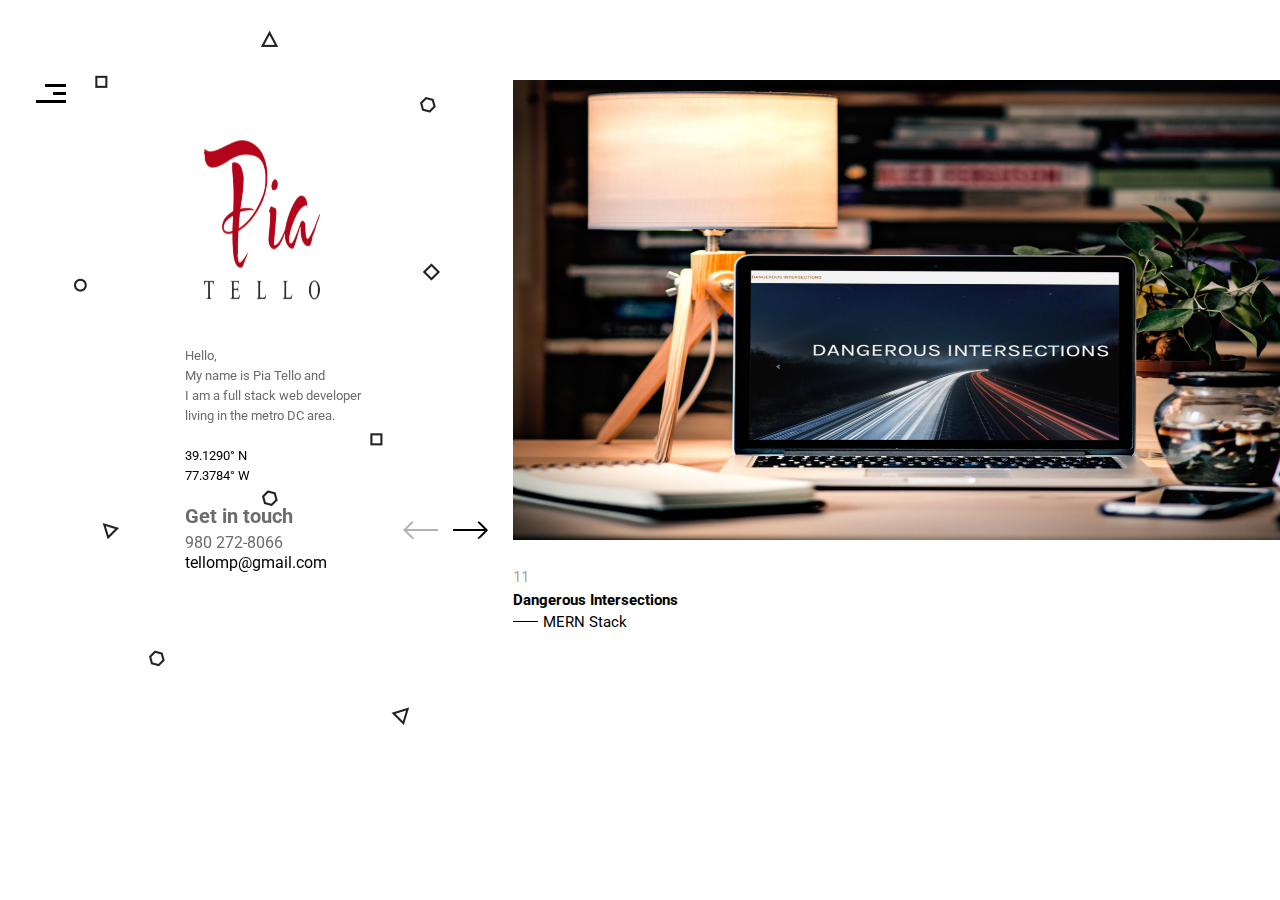
==== index.html @ d05d0366 "initial" ====
<!DOCTYPE HTML>
<html lang="en-US">
    <head>
        <title>Pia Tello's Portfolio</title>
        <meta http-equiv="Content-Type" content="text/html; charset=UTF-8"/>
       
        <meta name="keywords" content="HTML, CSS, JavaScript, PHP" />
 
        <meta name="viewport" content="width=device-width, initial-scale=1, maximum-scale=1"/>

        <link rel="shortcut icon" href="images/favicon.ico" />       
        <link href='http://fonts.googleapis.com/css?family=Montserrat%7CRoboto:300,300i,400,700' rel='stylesheet' type='text/css'/>		
        <link rel="stylesheet" type="text/css"  href='css/clear.css' />
        <link rel="stylesheet" type="text/css"  href='css/common.css' />
        <link rel="stylesheet" type="text/css"  href='css/font-awesome.min.css' />
        <link rel="stylesheet" type="text/css"  href='css/flickity.min.css' />
        <link rel="stylesheet" type="text/css"  href='css/sm-clean.css' />        
        <link rel="stylesheet" type="text/css"  href='style.css' />

        <!--[if lt IE 9]>
                <script src="js/html5.js"></script>            
                <script src="js/respond.min.js"></script>                   
        <![endif]-->  
    </head>


    <body class="home">

        <!-- Preloader Gif -->
        <div class="doc-loader"></div>

        <!-- Left Part Sidebar -->
        <div class="menu-left-part">
            <nav id="header-main-menu">
                <ul class="main-menu sm sm-clean">
                    <li><a href="index.html">Home</a></li>
                    <li><a href="about.html">About Me</a></li>               
                    <li><a href="contact.html">Skills</a></li>
                </ul>
            </nav>        
            <footer>
                <div class="footer-info">    
                    <p class="footer-social">
                        <a href="https://www.linkedin.com/in/piatello/"><span class="fa fa-linkedin"></span></a>
                        <a href="https://www.instagram.com/piaa650/"><span class="fa fa-instagram"></span></a> 
                        <a href="https://github.com/tellomp"><span class="fa fa-github"></span></a>                         
                    </p>

                </div>
            </footer>
        </div>

        <!-- Right Part Sidebar -->
        <div class="menu-right-part">      
            <div class="toggle-holder">
                <div id="toggle">
                    <div class="menu-line"></div>
                </div>
            </div>                        
        </div>        						        


        <!-- Home Content -->
        <div id="content" class="site-content">

            <div class="content-left">
                <div class="content-left-holder">
                    <div class="welcome-content">
                            <img class="welcome-image" src="images/background_02.png" alt="" />
                        <h1 class="site-logo">
                            <a href="index.html">
                                <img src="images/piaLogo.png" style= "margin : 8px"alt="Ocularus">
                            </a>
                        </h1>
                        <div class="site-description">
                            Hello,<br>
                            My name is Pia Tello and <br>
                            I am a full stack web developer living in the metro DC area.
                            <br>
                            <br>
                            <a href="https://goo.gl/maps/cgpAXc1v6xfmprLf6" target="_blank">
                                39.1290° N <br>
                                77.3784° W
                            </a>
                            <br>
                            <br>
                            <p style= "font-size: 15pt; font-weight: bolder; padding-bottom:7px"> Get in touch</i></p> 
                            <p style= "font-size: 12pt;"> 980 272-8066</p>
                            <p>
                            <a style= "font-size: 12pt;" href="mailto:hello@yoursite.com">tellomp@gmail.com</a>
                            </p>
                        </div>
                    </div>
                </div>
            </div>

            <div class="content-right">
                <div class="slider-wrapper">	         
                    <div class="carousel-slider">
                        <div class="carousel">
                                <div class="carousel-cell">
                                        <img src="./images/dangerousIntersections.jpg" alt="" style = "width: 850px; height:600px"/></a>
                                        <p class="post-num">11</p>
                                        <h3 class="entry-title"><a href=" https://tellomp.github.io/Psychic-Game/">Dangerous Intersections</a></h3>
                                        <p class="cat-links">MERN Stack</p>
                                </div> 
                                <div class="carousel-cell">
                                        <img src="./images/psychicGame.jpg" alt="" style = "width: 850px; height:600px"/></a>
                                        <p class="post-num">10</p>
                                        <h3 class="entry-title"><a href=" https://tellomp.github.io/Psychic-Game/">Psychic Game</a></h3>
                                        <p class="cat-links">jQuery</p>
                                </div> 
                                <div class="carousel-cell">
                                        <img src="./images/clickygame.jpg" alt=" " style = "width: 850px; height:600px"/></a>
                                        <p class="post-num">09</p>
                                        <h3 class="entry-title"><a href="https://tellomp-clicky-game.herokuapp.com/">Clicky Game</a></h3>
                                        <p class="cat-links">React</p>
                                </div> 
                                <div class="carousel-cell">
                                        <img src="images/scandal.jpg" alt="" style = "width: 850px; height:600px"/></a>
                                        <p class="post-num">08</p>
                                        <h3 class="entry-title"><a href="https://tellomp.github.io/TriviaGame/">Trivia Game</a></h3>
                                        <p class="cat-links">JavaScript</p>
                                    </div>  
                                <div class="carousel-cell">
                                        <img src="images/myTravel.jpg" alt="" style = "width: 850px; height:600px"/>
                                        <p class="post-num">07</p>
                                        <h3 class="entry-title"><a href="images/portfolio_img_04.jpg">myTravelApp</a></h3>
                                        <p class="cat-links">Project 2</p>
                                    </div>  
                                <div class="carousel-cell">
                                        <img src="images/giphyPage.jpg" alt=""style = "width: 850px; height:600px" />
                                        <p class="post-num">06</p>
                                        <h3 class="entry-title"><a href="ttps://tellomp.github.io/GiphyPage">GifTastic</a></h3>
                                        <p class="cat-links">API/Ajax Calls</p>
                                    </div>  
                            <div class="carousel-cell">
                                <img src="images/liri.jpg" alt="" style = "width: 850px; height:600px"/>
                                <p class="post-num">05</p>
                                <h3 class="entry-title"><a href="https://github.com/tellomp/liri-node-app">Liri Bot</a></h3>
                                <p class="cat-links">Node.js/CLI</p>
                            </div>                       
                            <div class="carousel-cell">
                                <img src="images/bamazon.jpg" alt="" style = "width: 850px; height:600px"/>
                                <p class="post-num">04</p>
                                <h3 class="entry-title"><a href="https://github.com/tellomp/bamazon">Bamazon</a></h3>
                                <p class="cat-links">Node.js & mySQL</p>
                            </div>                       
                            <div class="carousel-cell">
                                <img src="images/burger.jpg" alt=""style = "width: 850px; height:600px" />
                                <p class="post-num">03</p>
                                <h3 class="entry-title"><a href="https://github.com/tellomp/burgerApp">Burger App</a></h3>
                                <p class="cat-links">Node Express Handlebars</p>
                            </div>                       
                            <div class="carousel-cell">
                                <img src="images/friendsFinder.jpg" alt=""style = "width: 850px; height:600px" />
                                <p class="post-num">02</p>
                                <h3 class="entry-title"><a href="https://frozen-inlet-63298.herokuapp.com/">Friend Finder</a></h3>
                                <p class="cat-links">Node.js & Express Servers</p>
                            </div>                                                     
                            <div class="carousel-cell">
                                    <img src="images/crystal.jpg" alt="" style = "width: 850px; height:600px"/>
                                    <p class="post-num">01</p>
                                    <h3 class="entry-title"><a href="https://tellomp.github.io/unit-4-game/">Crystal Game</a></h3>
                                    <p class="cat-links">JQuery</p>
                                </div>                                                 
                        </div>                                              
                    </div>                          
                </div>
            </div>
            <div class="clear"></div>
        </div>        

        <!--Load JavaScript-->
        <script type="text/javascript" src="js/jquery.js"></script>
        <script type='text/javascript' src='js/imagesloaded.pkgd.js'></script>                
        <script type='text/javascript' src='js/isotope.pkgd.js'></script>                
        <script type='text/javascript' src='js/jquery.smartmenus.min.js'></script>           
        <script type='text/javascript' src='js/flickity.pkgd.min.js'></script>
        <script type='text/javascript' src='js/jquery.fitvids.js'></script>                          
        <script type='text/javascript' src='js/jquery.easing.1.3.js'></script>                          
        <script type='text/javascript' src='js/main.js'></script>
    </body>
</html>
---- css/clear.css ----
html, body, div, span, object, iframe,
h1, h2, h3, h4, h5, h6, p, blockquote, pre,
abbr, address, cite, code,
del, dfn, em, img, ins, kbd, q, samp,
small, strong, sub, sup, var,
b, i, ol, ul, li,
fieldset, form, label, legend,
table, caption, tbody, tfoot, thead, tr, th, td,
article, aside, canvas, details, figcaption, figure, 
footer, header, hgroup, menu, nav, section, summary,
time, mark, audio, video {
    margin:0;
    padding:0;
    border:0;
    outline: none;
    font-size:100%;
    vertical-align:baseline;
    background:transparent;
}

body {
    line-height:1;
}

article,aside,details,figcaption,figure,
footer,header,hgroup,menu,nav,section { 
    display:block;
}

nav ul,ul,ol {
    list-style:none;
}

blockquote, q {
    quotes:none;
}

blockquote:before, blockquote:after,
q:before, q:after {
    content:'';
    content:none;
}

a {
    margin:0;
    padding:0;
    font-size:100%;
	outline: none;
    vertical-align:baseline;
    background:transparent;
}

ins {
    background-color:#ff9;
    color:#000;
    text-decoration:none;
}

mark {
    background-color:#ff9;
    color:#000; 
    font-style:italic;
    font-weight:bold;
}

del {
    text-decoration: line-through;
}

abbr[title], dfn[title] {
    border-bottom:1px dotted;
    cursor:help;
}

table {
    border-collapse:collapse;
    border-spacing:0;
}

hr {
    display:block;
    height:1px;
    border:0;   
    border-top:1px solid #cccccc;
    margin:1em 0;
    padding:0;
}

input, select {
    vertical-align:middle;
}

input:focus, textarea:focus
{
    outline: none;
}
---- css/common.css ----
.block
{
    display: block;
}
.hidden
{
    display: none;
}
.clear
{
    clear: both;
}
.left
{
    float: left;
}
.right
{
    float: right;
}
.line-height
{
    line-height: 0;
}
.clear-right
{
    clear: right;
}
.clear-left
{
    clear: left;
}
.center-relative
{
    margin-left: auto;
    margin-right: auto;
}
.center-absolute
{
    left: 50%;
}
.center-text
{
    text-align: center !important;
}
.text-left
{
    text-align: left;
}
.text-right
{
    text-align: right;
}
.absolute
{
    position: absolute;
}
.fixed
{
    position: fixed;
}
.relative
{
    position: relative;
}
.margin-0, .margin-0 img
{
    margin: 0 !important;
    line-height: 0;
}
.top-0
{
    margin-top: 0 !important;
}
.top-5
{
    margin-top: 5px !important;	
}
.top-10
{
    margin-top: 10px;	
}
.top-15
{
    margin-top: 15px;	
}
.top-20
{
    margin-top: 20px;
}
.top-25
{
    margin-top: 25px;	
}
.top-30
{
    margin-top: 30px;	
}
.top-50
{
    margin-top: 50px;	
}
.top-60
{
    margin-top: 60px;	
}
.top-70
{
    margin-top: 70px;	
}
.top-75
{
    margin-top: 75px;	
}
.top-80
{
    margin-top: 80px;
}
.top-100
{
    margin-top: 100px;	
}
.top-105
{
    margin-top: 105px;	
}
.top-120
{
    margin-top: 120px;
}
.top-150
{
    margin-top: 150px;	
}
.top-200
{
    margin-top: 200px;	
}
.top-negative-30
{
    margin-top: -30px;
}
.left-35
{
    margin-left:35px;
}
.right-35
{
    margin-right:35px;
}
.bottom-0
{
    margin-bottom: 0 !important;
}
.bottom-10
{
    margin-bottom: 10px !important;
}
.bottom-20
{
    margin-bottom: 20px !important;
}
.bottom-25
{
    margin-bottom: 25px !important;
}
.bottom-30
{
    margin-bottom: 30px !important;
}
.bottom-50
{
    margin-bottom: 50px !important;
}
.bottom-100
{
    margin-bottom: 100px !important;
}
.bottom-150
{
    margin-bottom: 150px !important;
}
.bottom-200
{
    margin-bottom: 200px !important;
}
.width-25
{
    width: 25%;
}
.width-50
{
    width: 50%;
}
.width-75
{
    width: 75%;
}
.width-85
{
    width: 85%;
}
.width-100
{
    width: 100%;
}
.sticky
{
    font-size: 100%;
}
blockquote
{
    margin-top: 90px;
    margin-bottom: 50px;
    font-size: 25px;
    line-height: 35px;
    color: #96c1dc;
    font-weight: 300;
    font-style: italic;
    position: relative;
    z-index: 2;
}
blockquote.inline-blockquote
{
    width: 250px;
    float: left;
    margin-right: 50px;
    margin-top: 70px;
}
blockquote p
{
    position: relative;
    z-index: 2;
}
.wrap-blockquote
{
    display: inline;
}
address
{
    font-size: 32px;
    line-height: 50px;
    font-style: normal;
}
iframe
{
    width: 100%;
}
a.button
{
    display: inline-block;
    color: #f277ae;
    border: 1px solid #f277ae;
    text-align: center;
    padding-bottom: 15px;
    padding-top: 12px;
    padding-left: 50px;
    padding-right: 50px;
    cursor: pointer;
    margin-bottom: 25px;
    vertical-align: middle;
    text-decoration: none;
    border-radius: 50px;
    font-size: 22px;
    transition: all .2s linear;
}
a.button:active
{
    position: relative;
    top: 1px;	
}
a.button:hover
{
    color: white;
    background-color: #f277ae;
}
h1,h2,h3,h4,h5,h6
{
    padding: 20px 0;
    color: #000;
}
h1
{
    font-size: 38px;
    line-height: 38px;    
}
h2
{
    font-size: 34px;    
    line-height: 34px;    
}
h3
{
    font-size: 32px;  
    line-height: 32px;    
}
h4
{
    font-size: 30px;    
}
h5
{
    font-size: 28px;   
}
h6
{
    font-size: 26px;    
}
em
{
    font-style: italic;
}
ol
{
    list-style-type: decimal;
}
pre
{
    word-wrap: break-word;
    white-space: pre-wrap;
}
table, th, td
{
    border:1px solid black;
    padding: 10px;
    vertical-align: middle;
}
sup
{
    vertical-align: super;
    font-size: smaller;
}
sub
{
    vertical-align: sub;
    font-size: smaller;
}
.single-content ol
{
    display: block;
    list-style-type: decimal;
    margin: 0 0 14px 17px;
}
.single-content ul
{
    display: block;
    list-style-type: disc;
    margin: 0 0 14px 17px;
}

/* COLUMNS */

.one,  .one_half,  .one_third,  .two_third,  .three_fourth, 
.one_fourth{
    margin-right: 8%;
    float: left;
    position: relative;
    margin-bottom: 30px;
}
.last{
    margin-right: 0 !important;
    clear: right;
}
.one{
    float: none;
    display: block;
    clear: both;
    margin-right: 0;
}
.one_half{
    width: 46%;    
}
.one_third{
    width: 28%;    
}
.two_third{
    width: 64%;    
}
.one_fourth{
    width: 19%;
}
.three_fourth{
    width: 73%;
}


/* MENU */

/* Mobile first layout SmartMenus Core CSS (it's not recommended editing these rules)
   You need this once per page no matter how many menu trees or different themes you use.
-------------------------------------------------------------------------------------------*/

.sm,.sm ul,.sm li{display:table;list-style:none;margin:0;padding:0;line-height:normal;direction:ltr;-webkit-tap-highlight-color:rgba(0,0,0,0);}
.sm-rtl,.sm-rtl ul,.sm-rtl li{direction:rtl;text-align:right;}
.sm>li>h1,.sm>li>h2,.sm>li>h3,.sm>li>h4,.sm>li>h5,.sm>li>h6{margin:0;padding:0;}
.sm ul{display:none;}
.sm li,.sm a{position:relative;}
.sm a{display:block;}
.sm a.disabled{cursor:not-allowed;}
.sm:after{content:"\00a0";display:block;height:0;font:0px/0 serif;clear:both;visibility:hidden;overflow:hidden;}
.sm,.sm *,.sm *:before,.sm *:after{-moz-box-sizing:border-box;-webkit-box-sizing:border-box;box-sizing:border-box;}




/* WP DEFAULT CLASSES */

.alignnone {
    margin: 5px 20px 20px 0;
}

.aligncenter,
div.aligncenter {
    display: block;
    margin: 5px auto 5px auto;
}

.alignright {
    float:right;
    margin: 5px 0 20px 20px;
}

.alignleft {
    float: left;
    margin: 5px 20px 20px 0;
}

.aligncenter {
    display: block;
    margin: 5px auto 5px auto;
}

a img.alignright {
    float: right;
    margin: 5px 0 20px 20px;
}

a img.alignnone {
    margin: 20px 0px;
}

a img.alignleft {
    float: left;
    margin: 5px 20px 20px 0;
}

a img.aligncenter {
    display: block;
    margin-left: auto;
    margin-right: auto
}

.wp-caption {
    max-width: 100%;
}

.wp-caption.alignnone {
    margin: 20px 0px;
}

.wp-caption.alignleft {
    margin: 5px 20px 20px 0;
    text-align: left;
}

.wp-caption.alignright {
    margin: 5px 0 20px 20px;
    text-align: right;
}

.wp-caption img {
    width: auto;
    height: auto;
    max-width: 100%;
    max-height: 100%;
}

.wp-caption .wp-caption-text 
{
    font-size: 14px;
    line-height: 17px;
    margin: 0;
    padding: 0 4px 5px;
    font-style: italic;
    text-align: center;
}

.wp-caption .wp-caption-text a
{
    font-weight: 700;
}

.gallery-caption
{
    font-size: 100%;
}

.bypostauthor
{
    font-size: 100%;
}

/* Text meant only for screen readers. */
.screen-reader-text {
    clip: rect(1px, 1px, 1px, 1px);
    position: absolute !important;
    height: 1px;
    width: 1px;
    overflow: hidden;
}

.screen-reader-text:focus {
    background-color: #f1f1f1;
    border-radius: 3px;
    box-shadow: 0 0 2px 2px rgba(0, 0, 0, 0.6);
    clip: auto !important;
    color: #21759b;
    display: block;
    font-size: 14px;
    font-size: 0.875rem;
    font-weight: bold;
    height: auto;
    left: 5px;
    line-height: normal;
    padding: 15px 23px 14px;
    text-decoration: none;
    top: 5px;
    width: auto;
    z-index: 100000; /* Above WP toolbar. */
}

.skillsBorder{

width: 100px;
height: 3px;
position: absolute;
text-align: center;
bottom: -15px;
left: 0;
margin: 0px;
z-index: 1;
content: '';
}
---- css/sm-clean.css ----
.sm-clean {
    background: #eeeeee;
    -webkit-border-radius: 5px;
    -moz-border-radius: 5px;
    -ms-border-radius: 5px;
    -o-border-radius: 5px;
    border-radius: 5px;
}
.sm-clean a, .sm-clean a:hover, .sm-clean a:focus, .sm-clean a:active {
    padding: 13px 20px;
    /* make room for the toggle button (sub indicator) */
    padding-right: 58px;
    font-size: 18px;
    font-weight: normal;
    line-height: 24px;
    text-decoration: none;
}
.sm-clean a.disabled {
    color: #bbbbbb;
}
.sm-clean a span.sub-arrow {
    position: absolute;
    top: 50%;
    margin-top: -17px;
    left: auto;
    right: -45px;
    width: 34px;
    height: 34px;
    overflow: hidden;
    font: bold 16px/34px monospace !important;
    text-align: center;
    text-shadow: none;
    -webkit-border-radius: 5px;
    -moz-border-radius: 5px;
    -ms-border-radius: 5px;
    -o-border-radius: 5px;
    border-radius: 5px;
}
.sm-clean a.highlighted span.sub-arrow:before {
    display: block;
    content: '-';
}
.sm-clean > li:first-child > a, .sm-clean > li:first-child > :not(ul) a {
    -webkit-border-radius: 5px 5px 0 0;
    -moz-border-radius: 5px 5px 0 0;
    -ms-border-radius: 5px 5px 0 0;
    -o-border-radius: 5px 5px 0 0;
    border-radius: 5px 5px 0 0;
}
.sm-clean > li:last-child > a, .sm-clean > li:last-child > *:not(ul) a, .sm-clean > li:last-child > ul,
.sm-clean > li:last-child > ul > li:last-child > a, .sm-clean > li:last-child > ul > li:last-child > *:not(ul) a, .sm-clean > li:last-child > ul > li:last-child > ul,
.sm-clean > li:last-child > ul > li:last-child > ul > li:last-child > a, .sm-clean > li:last-child > ul > li:last-child > ul > li:last-child > *:not(ul) a, .sm-clean > li:last-child > ul > li:last-child > ul > li:last-child > ul,
.sm-clean > li:last-child > ul > li:last-child > ul > li:last-child > ul > li:last-child > a, .sm-clean > li:last-child > ul > li:last-child > ul > li:last-child > ul > li:last-child > *:not(ul) a, .sm-clean > li:last-child > ul > li:last-child > ul > li:last-child > ul > li:last-child > ul,
.sm-clean > li:last-child > ul > li:last-child > ul > li:last-child > ul > li:last-child > ul > li:last-child > a, .sm-clean > li:last-child > ul > li:last-child > ul > li:last-child > ul > li:last-child > ul > li:last-child > *:not(ul) a, .sm-clean > li:last-child > ul > li:last-child > ul > li:last-child > ul > li:last-child > ul > li:last-child > ul {
    -webkit-border-radius: 0 0 5px 5px;
    -moz-border-radius: 0 0 5px 5px;
    -ms-border-radius: 0 0 5px 5px;
    -o-border-radius: 0 0 5px 5px;
    border-radius: 0 0 5px 5px;
}
.sm-clean > li:last-child > a.highlighted, .sm-clean > li:last-child > *:not(ul) a.highlighted,
.sm-clean > li:last-child > ul > li:last-child > a.highlighted, .sm-clean > li:last-child > ul > li:last-child > *:not(ul) a.highlighted,
.sm-clean > li:last-child > ul > li:last-child > ul > li:last-child > a.highlighted, .sm-clean > li:last-child > ul > li:last-child > ul > li:last-child > *:not(ul) a.highlighted,
.sm-clean > li:last-child > ul > li:last-child > ul > li:last-child > ul > li:last-child > a.highlighted, .sm-clean > li:last-child > ul > li:last-child > ul > li:last-child > ul > li:last-child > *:not(ul) a.highlighted,
.sm-clean > li:last-child > ul > li:last-child > ul > li:last-child > ul > li:last-child > ul > li:last-child > a.highlighted, .sm-clean > li:last-child > ul > li:last-child > ul > li:last-child > ul > li:last-child > ul > li:last-child > *:not(ul) a.highlighted {
    -webkit-border-radius: 0;
    -moz-border-radius: 0;
    -ms-border-radius: 0;
    -o-border-radius: 0;
    border-radius: 0;
}
.sm-clean > li:first-child {
    border-top: 0;
}
.sm-clean ul {
    padding-left: 35px;
}
.sm-clean ul a, .sm-clean ul a:hover, .sm-clean ul a:focus, .sm-clean ul a:active {
    font-size: 16px;
}
.sm-clean ul ul ul a,
.sm-clean ul ul ul a:hover,
.sm-clean ul ul ul a:focus,
.sm-clean ul ul ul a:active {
    border-left: 24px solid transparent;
}
.sm-clean ul ul ul ul a,
.sm-clean ul ul ul ul a:hover,
.sm-clean ul ul ul ul a:focus,
.sm-clean ul ul ul ul a:active {
    border-left: 32px solid transparent;
}
.sm-clean ul ul ul ul ul a,
.sm-clean ul ul ul ul ul a:hover,
.sm-clean ul ul ul ul ul a:focus,
.sm-clean ul ul ul ul ul a:active {
    border-left: 40px solid transparent;
}

.main-menu ul 
{
    width: 12em; /* fixed width only please - you can use the "subMenusMinWidth"/"subMenusMaxWidth" script options to override this if you like */
}

.sm-clean a, .sm-clean a:hover, .sm-clean a:focus, .sm-clean a:active
{
    padding-right: 0;
    padding-left: 0;
}

a.has-submenu
{
    display: inline-block;
}
---- style.css ----
/*------------------------------------------------------------------

version 2.0

[Table of contents]
1. Global CSS        	
2. Menu CSS
3. Home Page (index.html) CSS
4. About Page CSS
5. Blog Page CSS
6. Single Post (single.html) CSS
7. Portfolio Page CSS
8. Portfolio Single Post (single-portfolio.html) CSS       
9. Contact Page CSS
10. Footer CSS
11. Responsive CSS
-------------------------------------------------------------------*/


/* ===================================
    1. Global CSS
====================================== */

body
{
    font-family: 'Roboto', sans-serif;
    font-size: 15px; 	
    line-height: 25px;
    font-weight: 400;	    
    color: #6c6c6c;
    background-color: #fff;
    overflow-x: hidden;
}

body a
{
    text-decoration: none;
    color: #000000;    
    transition: color .2s linear, background-color .2s linear, border-color .2s linear;
}

body a:hover
{
    color: #acacac;
}

body img
{
    max-width: 100%;
    max-height: 100%;
    width: auto;
    height: auto;
    display: block;
}

::-moz-selection 
{ 
    background-color: #fef271; 
}

::selection 
{ 
    background-color: #fef271; 
}

.doc-loader 
{
    position: fixed;
    left: 0px;
    top: 0px;
    width: 100%;
    height: 100%;
    z-index: 99999;	
    background-color: #fff;
}

.site-content
{
    width: calc(100% - 100px);
    margin-top: 160px;
    margin-left: 100px;
    padding-bottom: 100px;
    position: relative;
    transition: margin .3s .4s cubic-bezier(0.22, 0.61, 0.36, 1);
}

.open .site-content 
{
    margin-left: 650px;
}

.done .site-content 
{
    transition-delay: 0s !important;
}

.content-left
{
    float: left;
    width: 30%;
    position: relative;
}

.content-left-holder
{
    position: fixed;    
}

.content-right
{
    float: right;
    width: 70%;    
    position: relative;
}

.content-right-holder
{
    width: 700px;    
    max-width: 95%;
}

.welcome-content
{
    width: 200px;   
    padding-left: 85px;
    position: relative;
}

.welcome-image
{
    position: absolute;
    top: -120px;
    left: -30px;
    z-index: -1;
    max-width: none;
    max-height: none;
    transition: all 0s ease;
}

.site-logo
{
    padding: 0;
}

.site-logo img
{
    width: 145px;
    height: 250px;
    margin-bottom: 100px;    
}

.site-description
{
    font-size: 13px;
    line-height: 20px;
}

.page h1.entry-title
{    
    font-family: 'Montserrat', sans-serif, Arial;
    font-size: 24px;
    line-height: 38px;
    padding: 0;
}


/* ===================================
    2. Menu CSS
====================================== */

#header-main-menu
{
    font-family: 'Montserrat', sans-serif, Arial;
    padding-left: 50px;
    padding-top: 150px;    
}

.main-menu.sm-clean
{
    background-color: transparent;
    display: inline-block;
}

.sm-clean a
{
    position: relative;
}

.sm-clean a, .sm-clean a:hover, .sm-clean a:focus, .sm-clean a:active      
{    
    color: #ffffff;
    padding: 5px 0;
    font-size: 30px;
    line-height: 40px;
    font-weight: 700;
}

.sm-clean a:after {
    content: '';
    display: block;
    width: 0;
    height: 6px;
    background-color:#B3061B;
    transition: width .3s;
    position: absolute;
    left: 0;
    bottom: 12px;
    z-index: -1;
}

.main-menu.sm-clean .sub-menu li a:after
{
    height: 3px;
    bottom: 20px;
}

.sm-clean a.current:after, .sm-clean a:hover:after, .sm-clean a:focus:after, .sm-clean a:active:after, 
.sm-clean a.highlighted:after, .sm-clean ul a:hover:after, .sm-clean ul a:focus:after, 
.sm-clean ul a:active:after, .sm-clean ul a.highlighted:after
{
    width: 100%;
}

.sm-clean a span.sub-arrow
{
    color: #8bd2ff;
}

.main-menu.sm-clean .sub-menu li a
{
    color: #848484;
    text-transform: uppercase;
    font-size: 14px;
}

.menu-left-part
{
    width: 450px;
    position: fixed;
    background-color: #000;
    height: 100%;
    overflow-y: auto;
    overflow-x: hidden;
    z-index: 998;
    top: 0;
    left: -550px;
    transition: .3s .4s left cubic-bezier(0.22, 0.61, 0.36, 1);
    padding-left: 100px;
    background-image: url(images/background_02.png);
    background-repeat: no-repeat;
    background-position: top center;
}

.menu-left-part.open
{
    left: 0;          
}

.menu-left-part.done
{
    transition-delay: 0s !important;
}

.menu-right-part
{
    position: fixed;
    width: 100px;
    left: 0px;
    top: 0;
    z-index: 999;
    transition: 0.2s left cubic-bezier(0.22, 0.61, 0.36, 1), 0s 0.2s background linear;
}

.menu-right-part.open
{             
    left: -100px; 
}

.menu-right-part.open a
{
    color: black;
}

.menu-right-part.open.done
{             
    left: 0; 
}

.menu-right-part.done
{
    left: -100px;
}

.logo-holder
{
    line-height: 0;
    font-size: 0;
}

.logo-holder img
{
    max-width: 100%;
    max-height: 100%;
    width: 100%;
    height: auto;
}

#toggle
{
    height: 60px;
    padding: 20px 0;
    position: relative;
    margin-top: 122px;
    transition: margin-top .3s .4s ease;
}

#toggle:hover
{
    cursor: pointer;
}

#toggle:before, #toggle:after
{
    content: '';
    height: 3px;
    width: 30px;
    background: #000000;
    left: 36px;
    position: absolute;
    -webkit-transform-origin: 50% 50%;
    transform-origin: 50% 50%;
    -webkit-transition: -webkit-transform 0.25s;
    -webkit-transition: all 0.25s;
    transition: all 0.25s;
    top: 48px;
}

#toggle:before
{
    -webkit-transform: translate3d(0, -8px, 0);
    transform: translate3d(0, -8px, 0px);
    width: 21px;
    margin-left: 9px;
}

#toggle:hover:before
{
    margin-left: 0;
}

#toggle.on:before
{
    -webkit-transform: rotate3d(0, 0, 1, 45deg) translate3d(0, 0, 0);
    transform: rotate3d(0, 0, 1, 45deg) translate3d(0, 0, 0);   
    background-color: #fff;
    margin-left: 0;
    width: 26px;
}

#toggle.on:after
{
    -webkit-transform: rotate3d(0, 0, 1, -45deg);
    transform: rotate3d(0, 0, 1, -45deg);
    background-color: #fff;
    width: 26px;
}

#toggle:after
{
    -webkit-transform: translate3d(0, 8px, 0);
    transform: translate3d(0, 8px, 0);
}

#toggle .menu-line
{
    width: 13px;
    height: 3px;
    background: #000000;
    left: 36px;
    position: absolute;
    -webkit-transition: all 0.25s;
    transition: all 0.25s;
    top: 48px;
    margin-left: 17px;
}

#toggle:hover .menu-line
{
    margin-left: 0;
}

#toggle.on .menu-line
{
    opacity: 0;
}



/* ===================================
    3. Home Page (index.html) CSS
====================================== */

.carousel-cell 
{
    margin-right: 50px;
}

.carousel-cell .post-num 
{
    color: #a6a6a6;
    padding-top: 25px;
}

.carousel-cell h3.entry-title 
{
    font-family: 'Roboto', sans-serif;
    font-size: 15px;
    line-height: 20px;
    padding: 0;
    font-weight: 700;    
}

.carousel-cell .cat-links 
{
    color: #000000;
}

.carousel-cell .cat-links:before 
{
    content: "";
    display: inline-block;
    width: 25px;
    height: 1px;
    background-color: #000;
    vertical-align: 5px;
    margin-right: 5px;
}

.flickity-prev-next-button.next
{
    background-image: url('images/arrow_right@2x.png');
    background-size: 35px 20px;
    width: 35px;
    height: 20px;
    transition: transform .3s ease;
}

.flickity-prev-next-button.previous
{
    background-image: url('images/arrow_left@2x.png');
    background-size: 35px 20px;
    width: 35px;
    height: 20px;
    transition: transform .3s ease;
}

.flickity-prev-next-button.next:hover 
{
    transform: translateX(10px);
}

.flickity-prev-next-button.previous:hover 
{
    transform: translateX(-10px);
}

.carousel-slider img
{    
    max-width: none;
    max-height: none;
}

.flickity-prev-next-button.next
{
    right: auto;
    left: -60px;
    z-index: 2;
    bottom: 95px;
    top: auto;
}

.flickity-prev-next-button.previous
{
    right: auto;
    left: -110px;
    z-index: 2;
    bottom: 95px;
    top: auto;
}

.flickity-prev-next-button
{
    background-color: transparent !important;
}

.flickity-prev-next-button:focus 
{
    outline: none;
    box-shadow: none;
}

.flickity-prev-next-button svg
{
    display: none !important;
}

/* ===================================
    4. About Page CSS
====================================== */

.header-page-content
{
    padding-bottom: 50px;
}

h3.about-name
{
    font-family: 'Montserrat', sans-serif, Arial;
    font-size: 24px;
    line-height: 38px;
    padding: 0;
}

.about-position
{
    letter-spacing: 4px;
}

.progress_bar 
{
    margin-bottom: 15px;
}

.progress_bar_field_holder 
{
    height: 4px;
    position: relative;
    width: 100%;
    vertical-align: middle;
    overflow: hidden;
    background-color: #d5d5d5;
    max-width: 500px;
}

.progress_bar_title
{
    font-family: "Montserrat", sans-serif;
    font-weight: 700;
    font-size: 12px;
    line-height: 22px;
    color: #000;
}

.progress_bar_field_perecent 
{
    height: 100%;
    position: absolute;
    top: 0;
    left: 0;
    background-color: #000;
}

ul.services-list li:after       
{   
    content: "";
    display: block;
    clear: both;
    margin-bottom: 60px;
}

.services-wrapper
{
    float: left;
    width: 46%;
    text-align: right;
}

.service-info
{
    display: inline-block;
    vertical-align: top;
    width: 140px;
}

.service-title
{
    display: block;
    font-size: 11px;
    line-height: 17px;    
    color: #000;
    padding-bottom: 10px;
}

.services-content
{
    font-size: 14px;
    line-height: 28px;    
    float: right;
    width: 46%;
}

.services-role
{
    color: #000;
    font-size: 34px;
    line-height: 34px;    
    font-weight: 700;
}

.services-line
{
    width: 40px;
    border-top: 5px solid #000;
    margin-right: 0;
    margin-left: auto;
}


/* ===================================
    5. Blog Page CSS
====================================== */

.blog-item-holder 
{
    padding-bottom: 100px;
}

.blog-item-holder:last-child
{
    padding-bottom: 0;
}

.blog-item-holder h2.entry-title 
{
    font-family: 'Montserrat', sans-serif, Arial;
    font-size: 32px;
    line-height: 38px;
    font-weight: 700;
}

.blog-item-holder .item-text
{        
    position: relative;
    margin-top: -135px;
}

.blog-item-holder .item-info 
{
    background-color: #fff;
    padding: 15px 0 10px 35px;
    width: 285px;
}

.item-info:after 
{
    content: "";
    clear: both;
    display: block;
}

.blog-item-holder .item-info-left 
{
    width: 50%;
    float: left;
}

.blog-item-holder .item-info-right 
{
    width: 50%;
    float: right;
}

.blog-item-holder .item-info-left ul:first-of-type, .blog-item-holder .item-info-right ul:first-of-type
{
    padding-bottom: 20px;
}

.item-info-title 
{
    color: #000;
    font-weight: 700;
    margin-bottom: -5px;
}

.read-more
{
    position: relative;
    display: inline-block;
    font-weight: 700;
    padding-top: 20px;
}

a.read-more:after 
{
    content: '';
    display: block;
    width: 0;
    height: 4px;
    background-color: #B3061B;
    transition: width .3s;
    position: absolute;
    left: 0;
    bottom: 6px;
    z-index: -1;
}

a.read-more:hover 
{
    color: #000;
}

a.read-more:hover:after 
{
    width: 100%;
}


/* ===================================
    6. Single Post (single.html) CSS
====================================== */

.single .entry-holder 
{
    float: right;
    width: 500px;
}

.single-post h1.entry-title
{
    font-family: 'Montserrat', sans-serif, Arial;
    margin-bottom: 30px;
    -ms-word-wrap: break-word;
    word-wrap: break-word;
    font-size: 32px;
    line-height: 38px;
}

.post-info
{
    float: left;
    width: 100px;
    padding-right: 100px;
}

.post-info .post-num
{
    font-size: 80px;
    line-height: 100%;
    margin-top: 20px;
    color: #000;
}

.post-info .post-num span 
{
    letter-spacing: -25px;
}

.post-info .post-num .separator
{
    color: #dbdbdb;
    vertical-align: -20px;
    font-size: 50px;
}

.post-info .post-num .total-posts 
{
    color: #dbdbdb;
    vertical-align: -40px;
    margin-left: 0px;
    font-size: 50px;
}

.single-post .item-info-text
{
    padding-bottom: 25px;
}



/* ===================================
    7. Portfolio Page CSS
====================================== */

.category-filter 
{
    position: absolute;
    right: 15px;
    top: -20px;
    z-index: 5;
    width: 25px;
    height: 15px;
    cursor: pointer;
}

.category-filter-icon 
{
    width: 20px;
    height: 3px;
    background-color: #000;
    float: right;
    transition: width .3s ease;
}

.category-filter:hover .category-filter-icon
{
    width: 24px;
}

.category-filter-icon:after 
{
    content: "";
    display: block;
    width: 10px;
    height: 3px;
    background-color: #000;
    transform: translate(-5px,8px);
    transition: transform .3s ease;
}

.category-filter:hover .category-filter-icon:after
{
    transform: translate(4px,8px);
}

.category-filter-icon:before 
{
    content: "";
    display: block;
    width: 10px;
    height: 3px;
    background-color: #000;
    transform: translate(10px,11px);
    transition: transform .3s ease;
}

.category-filter:hover .category-filter-icon:before
{
    transform: translate(14px,11px);
}

.category-filter-list 
{
    background-color: #000;
    padding: 24px 20px;
    width: 110px;
    display: none;
    position: absolute;
    right: 15px;
    top: 15px;
    font-size: 13px;
    line-height: 22px;
    color: #fff;
    z-index: 99;
    cursor: pointer;
}

.category-filter-list .button.is-checked
{
    color: #8bd2ff;
}

.isotope.no-transition,
.isotope.no-transition .isotope-item,
.isotope .isotope-item.no-transition 
{
    -webkit-transition-duration: 0s;
    -moz-transition-duration: 0s;
    -ms-transition-duration: 0s;
    -o-transition-duration: 0s;
    transition-duration: 0s;
}

.portfolio-wrapper 
{
    width: 1200px;
    max-width: 100%;
    margin: 0 auto;
    position: relative;
}

.grid 
{
    width: 1200px;
    max-width: 100%;
    margin: 0 auto;    
    position: relative;
    display: block;
    overflow: hidden;
}

.grid-item 
{
    float: left;
    font-size: 0;
    line-height: 0;
    box-sizing:border-box;
    -moz-box-sizing:border-box;
    -webkit-box-sizing:border-box;
    border: 15px solid white;
    overflow: hidden;
}

.grid-item img 
{
    display: block;
    width: 100%;
    height: auto;
    max-height: none;
    max-width: none;
    border-radius: 2px;
    transition: transform .3s ease;
}

.grid-item a:first-of-type:hover img
{
    transform: translateY(20px);
}

.grid-sizer, .grid-item 
{    
    width: 33.333%;
    width: calc(100%/3);
}

.grid-item.p_two_third
{ 
    width: 66.666%;
    width: calc(100%/3*2);
}

.grid-item.p_one
{
    width: 100%;
}

.portfolio-text-holder
{
    position: absolute;
    left: 0;
    bottom: 0;
    z-index: 1;
    font-size: 20px;
    background-color: white;    
    padding: 20px;
    transform: translateY(100%);
    transition: transform .3s ease;
}

.grid-item a:first-of-type:hover .portfolio-text-holder 
{
    transform: translateY(0);
}

.portfolio-text
{
    font-size: 15px;
    line-height: 20px;
    font-weight: 700;
}
.grid-item a:hover
{
    color: #000;
}

.portfolio-cat
{
    line-height: 25px;
    font-size: 12px;
    color: #000;
}

.portfolio-cat:before 
{
    content: "";
    display: inline-block;
    width: 25px;
    height: 1px;
    background-color: #000;
    vertical-align: 4px;
    margin-right: 5px;
}


/* ===================================
    8. Portfolio Single Post (single-portfolio.html) CSS
====================================== */

.single-portfolio h1.entry-title 
{
    font-size: 24px;
    line-height: 38px;
    padding-top: 0;
}

.single-nav 
{
    padding-bottom: 60px;
    padding-top: 10px;
}

.single .nav-previous 
{
    float: left;
}

.single .nav-previous a img
{
    transition: transform .3s ease;
    width: 35px;
    height: 20px;
}

.single .nav-previous a img:hover
{
    transform: translate(-10px);
}

.single .nav-next 
{
    float: left;
    margin-left: 30px;
}

.single .nav-next a img
{
    transition: transform .3s ease;
    width: 35px;
    height: 20px;
}

.single .nav-next a img:hover
{
    transform: translate(10px);
}

.single-portfolio .item-info-text 
{
    padding-bottom: 25px;
}

.single-portfolio .single-nav.mob
{
    display: none;
    text-align: center;
}



/* ===================================
    9. Contact Page CSS
====================================== */

.contact-form
{
    max-width: 500px;
    margin: 0 auto;
}

.contact-form input[type=text], .contact-form input[type=email], .contact-form textarea
{
    border: 0;
    border-bottom: 2px solid;
    padding-top: 13px;
    padding-bottom: 13px;
    margin: 20px 0;
    height: 28px;
    font-size: 15px;
    font-family: 'Roboto', sans-serif;
    width: 100%;
    line-height: 25px;
}

.contact-form input[name="your-name"]
{
    margin-top: 0;
    padding-top: 0;
}

.contact-form textarea
{
    height: 150px;
}

.contact-form input[type=submit]
{	
    display: inline-block;
    border: 2px solid;
    text-align: center;
    padding: 20px 0px;
    cursor: pointer;
    margin-bottom: 25px;
    vertical-align: middle;
    text-decoration: none;
    background: transparent;
    font-family: 'Roboto', sans-serif;
    font-weight: 700;
    width: 100%;
    font-size: 15px;
    transition: color .2s ease, background-color .2s ease, border-color .2s ease;
}
.contact-form input[type=submit]:hover
{
    color: #B3061B;
}

.contact-form input[type=text]::-webkit-input-placeholder, .contact-form input[type=email]::-webkit-input-placeholder, .contact-form textarea::-webkit-input-placeholder
{
    font-family: 'Roboto', sans-serif;
    color: #404040;
    font-weight: 400;
    font-size: 15px;
    line-height: 25px;    
}
.contact-form input[type=text]::-moz-placeholder, .contact-form input[type=email]::-moz-placeholder, .contact-form textarea::-moz-placeholder
{
    font-family: 'Roboto', sans-serif;
    color: #404040;
    font-weight: 400;
    font-size: 15px;
    line-height: 25px;
    opacity: 1;    
}
.contact-form input[type=text]:-ms-input-placeholder, .contact-form input[type=email]:-ms-input-placeholder, .contact-form textarea:-ms-input-placeholder
{
    font-family: 'Roboto', sans-serif;
    color: #404040;
    font-weight: 400;
    font-size: 15px;
    line-height: 25px;    
}
.contact-form input[type=text]:-moz-placeholder, .contact-form input[type=email]:-moz-placeholder, .contact-form textarea:-moz-placeholder
{
    font-family: 'Roboto', sans-serif;
    color: #404040;
    font-weight: 400;
    font-size: 15px;
    line-height: 25px;
    opacity: 1;    
}



/* ===================================
    10. Footer CSS
====================================== */

.footer-info
{
    margin-top: 100px;
    padding-left: 50px;
    padding-right: 30px;
    color: #494949;
    font-size: 12px;
    line-height: 25px;
}

.footer-info a
{
    color: #494949;
}

.footer-social a 
{
    font-size: 19px;
    color: #fff;
    margin-left: 84px;
}

.footer-social a:first-child 
{
    margin-left: 0;
}

.footer-text 
{
    margin-top: 10px;
}


/* ===================================
    11. Responsive CSS
====================================== */

@media screen and (max-width: 1440px) {

    #toggle
    {
        margin-top: 44px;
    }

    .site-content
    {
        margin-top: 80px;
    }

    .home .site-content
    {
        padding-bottom: 0;
    }

    .content-right
    {
        width: 65%;
    }        
}

@media screen and (max-width: 1366px) {

    .carousel-cell img
    {
        max-height: 460px;
    }
}

@media screen and (max-width: 1024px)
{    
    .site-content
    {     
        padding-bottom: 50px;
        margin-left: 0;
        width: 100%;
    }

    .site-content
    {
        padding-bottom: 50px !important;
    }

    .menu-right-part
    {
        position: absolute;
    }

    .menu-right-part.open 
    {    
        position: fixed;
    }

    .content-left
    {
        float: none;
        text-align: center;
        width: 100%;
    }

    .content-left-holder
    {
        position: relative;
    }

    .content-right 
    {        
        width: 95%;
        float: none;
        margin: 0 auto;        
    }

    .content-right-holder
    {            
        margin: 0 auto;
        max-width: 100%;
    }

    .welcome-content
    {
        width: 100%;
        padding: 0;
    }

    .welcome-image
    {
        display: none;
    }

    .site-logo
    {
        display: inline-block;
    }

    .site-description
    {
        display: inline-block;
        vertical-align: top;
        padding-top: 40px;
        text-align: left;
        padding-left: 80px;
        max-width: 200px;
    }   

    .flickity-prev-next-button.next
    {
        right: 20px;
        left: auto;    
        top: -40px;
    }

    .flickity-prev-next-button.previous
    {
        right: 75px;
        left: auto;     
        top: -40px;
    }

    .progress_bar_field_holder
    {
        max-width: 100%;
    }
}

@media screen and (max-width: 640px)
{    

    body.done
    {
        overflow: hidden;
    }

    #toggle 
    {
        margin-top: 5px;
    }

    .site-content
    {
        margin-top: 45px;
    }

    .open .site-content
    {
        margin-left: 0;
    }

    #header-main-menu
    {
        padding-left: 0;
        padding-top: 85px;
    }   

    .carousel-cell
    {
        margin-right: 25px;
    }    

    .footer-info
    {
        padding-left: 0;
    }

    .menu-right-part
    {
        margin-left: -25px;
    }

    menu-right-part.open.done 
    {
        left: -25px;
    }

    .menu-left-part
    {
        width: 100%;
        left: -120%;
        left: calc(-100% - 100px);
    }

    .site-logo 
    {
        display: block;
    }

    .site-logo img
    {
        margin: 0 auto;
    }

    .site-description
    {
        display: block;
        padding-bottom: 45px;
        padding-left: 0;
        text-align: center;
        margin: 0 auto;
    }

    .home .site-description
    {
        padding-bottom: 100px;
    }

    .carousel-cell img
    {
        max-height: 215px;
    }

    .one_half, .one_third, .one_fourth, .two_third, .three_fourth
    {
        width: 100%;
        float: none;
        margin-right: 0;
        margin-left: 0;
        text-align: center;
    }

    .member-wrapper .text-right
    {
        text-align: center;
    }

    .services-wrapper 
    {
        float: none;
        width: 100%;
        text-align: center;
        display: block;
    }

    .services-content
    {
        float: none;
        display: block;
        width: 100%;
        text-align: center;
    }

    .services-line
    {
        margin-right: auto;    
        padding-bottom: 25px;
    }

    .category-filter-list 
    {
        line-height: 30px;
    }

    .grid-sizer, .grid-item, .grid-item.p_two_third
    {
        width: 50%;
    }

    .blog-item-holder 
    {
        padding-bottom: 65px;
    }

    .blog-item-holder .item-text
    {
        margin-top: 0;
    }    

    .blog-item-holder .item-info 
    {    
        padding: 25px 0 20px 0;
        width: 100%;
        font-size: 12px;
        line-height: 18px;
    }

    .blog-item-holder .item-info-left ul:first-of-type, .blog-item-holder .item-info-right ul:first-of-type
    {
        padding-bottom: 10px;
    }

    .blog-item-holder h2.entry-title 
    {    
        font-size: 26px;
        line-height: 32px;    
        padding-top: 0;
    }

    .header-page-content
    {
        padding-bottom: 20px;
    }

    .single-post .post-info 
    {
        text-align: center;
        float: none;
        width: 100%;
        padding-right: 0;
        font-size: 12px;
        line-height: 18px;
    }

    .post-info .post-num
    {        
        font-size: 40px;
        margin-top: 0;
        margin-bottom: 20px;
    }

    .post-info .post-num span 
    {
        letter-spacing: -15px;
    }

    .post-info .post-num .separator
    {   
        font-size: 35px;
        vertical-align: -10px;    
    }

    .post-info .post-num .total-posts
    {
        font-size: 35px;
        vertical-align: -30px;
    }

    .single-post .item-info-left 
    {
        display: inline-block;
        padding-right: 35px;
    }

    .single-post .item-info-right 
    {
        display: inline-block;
    }

    .single-post .item-info-text
    {
        padding-bottom: 10px;
    }

    .single-nav 
    {
        padding-bottom: 35px;
        padding-top: 40px;
    }

    .single .nav-previous, .single .nav-next 
    {
        display: inline-block;
        float: none;
    }

    .single .entry-holder 
    {
        text-align: center;
        float: none;
        width: 100%;
    }

    .single .entry-content
    {
        text-align: justify;
    }

    blockquote.inline-blockquote 
    {
        width: 100%;
        float: none;
        margin-right: 0;
        margin-top: 30px;
        font-size: 19px;
        line-height: 24px;
        margin-bottom: 30px;
    }

    .single-portfolio .post-info
    {
        float: none;
        width: 100%;
        padding-right: 0;
    }

    .single-portfolio .single-nav
    {
        display: none;
    }

    .single-portfolio .single-nav.mob
    {
        display: block;
    }

    .single-portfolio .item-info 
    {
        text-align: center;
    }

    .single-portfolio .item-info ul 
    {
        display: inline-block;
        margin-right: 40px;
    }

    .single-portfolio .item-info ul:last-of-type
    {
        margin-right: 0;
    }

    .footer-social a 
    {    
        margin-left: 40px;
    }    

}

@media screen and (max-width: 630px)
{    
    .grid-sizer, .grid-item, .grid-item.p_two_third
    {
        width: 100%;
    }
}
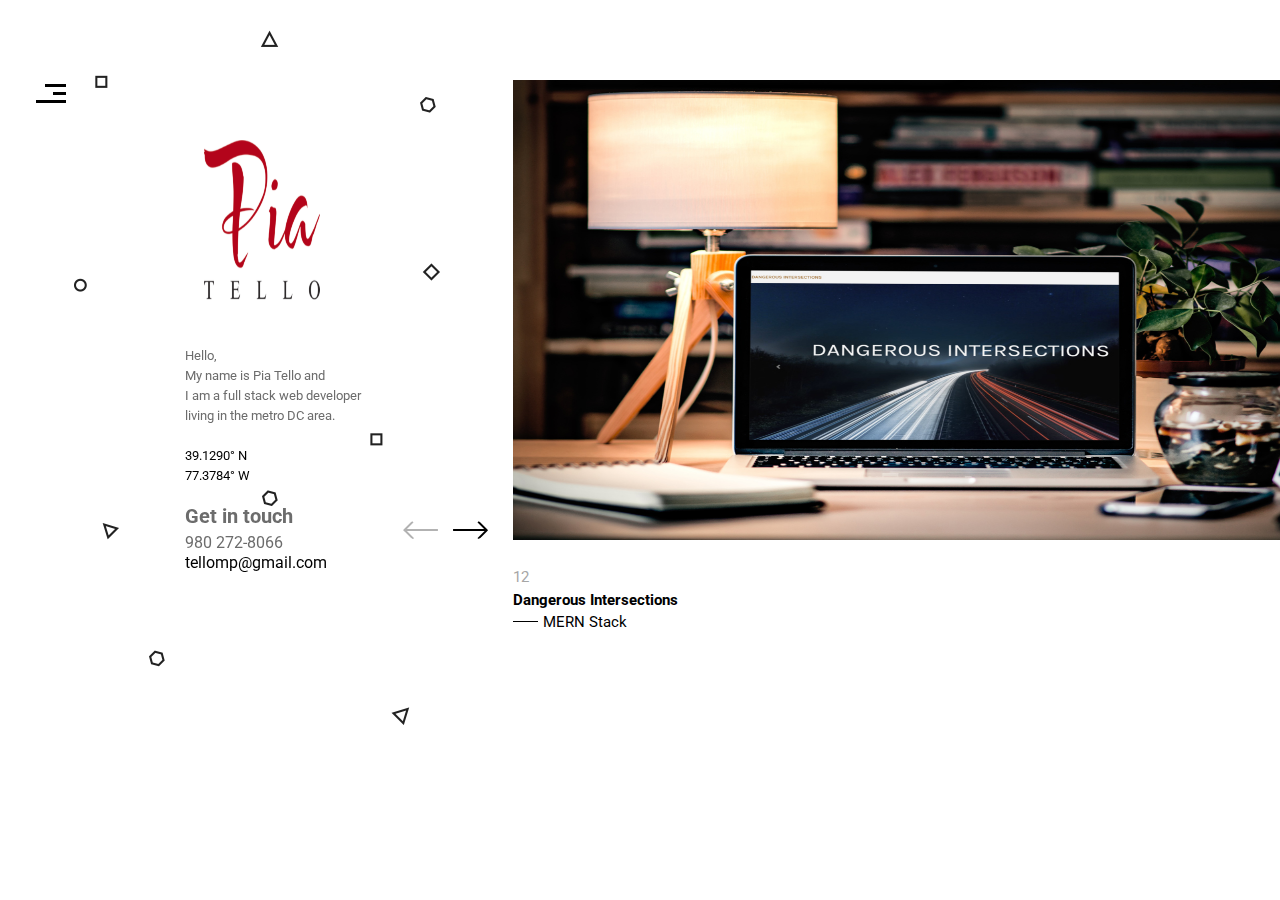
==== commit 7a794c09: "add" ====
--- a/index.html
+++ b/index.html
@@ -100,9 +100,15 @@
                         <div class="carousel">
                                 <div class="carousel-cell">
                                         <img src="./images/dangerousIntersections.jpg" alt="" style = "width: 850px; height:600px"/></a>
+                                        <p class="post-num">12</p>
+                                        <h3 class="entry-title"><a href="https://github.com/tellomp/P3Deployment">Dangerous Intersections</a></h3>
+                                        <p class="cat-links">MERN Stack</p>
+                                </div> 
+                                <div class="carousel-cell">
+                                        <img src="./images/mongoDB.jpg alt="" style = "width: 850px; height:600px"/></a>
                                         <p class="post-num">11</p>
-                                        <h3 class="entry-title"><a href=" https://tellomp.github.io/Psychic-Game/">Dangerous Intersections</a></h3>
-                                        <p class="cat-links">MERN Stack</p>
+                                        <h3 class="entry-title"><a href="https://cryptic-taiga-84181.herokuapp.com">MongoDB New York Times Scraper</a></h3>
+                                        <p class="cat-links">MongoDB/Mongoose</p>
                                 </div> 
                                 <div class="carousel-cell">
                                         <img src="./images/psychicGame.jpg" alt="" style = "width: 850px; height:600px"/></a>
